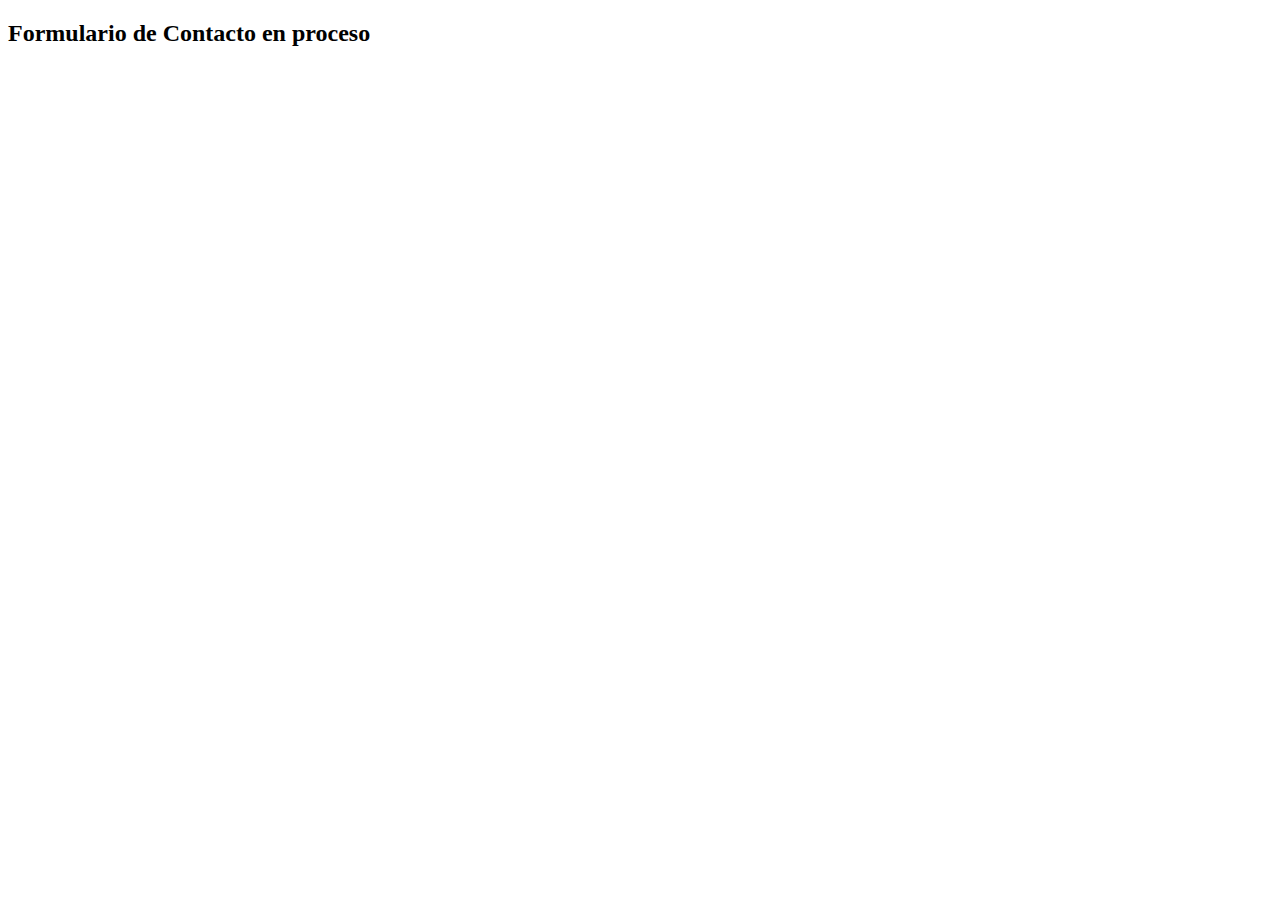
==== componetes/fomularioDeContacto/deContacto.html @ 9f183979 "primer commit de formulario de contacto" ====
<!DOCTYPE html>
<html lang="en">
<head>
    <meta charset="UTF-8">
    <meta name="viewport" content="width=device-width, initial-scale=1.0">
    <title>Document</title>
</head>
<body>
    
    <h2>Formulario de Contacto en proceso</h2>

</body>
</html>
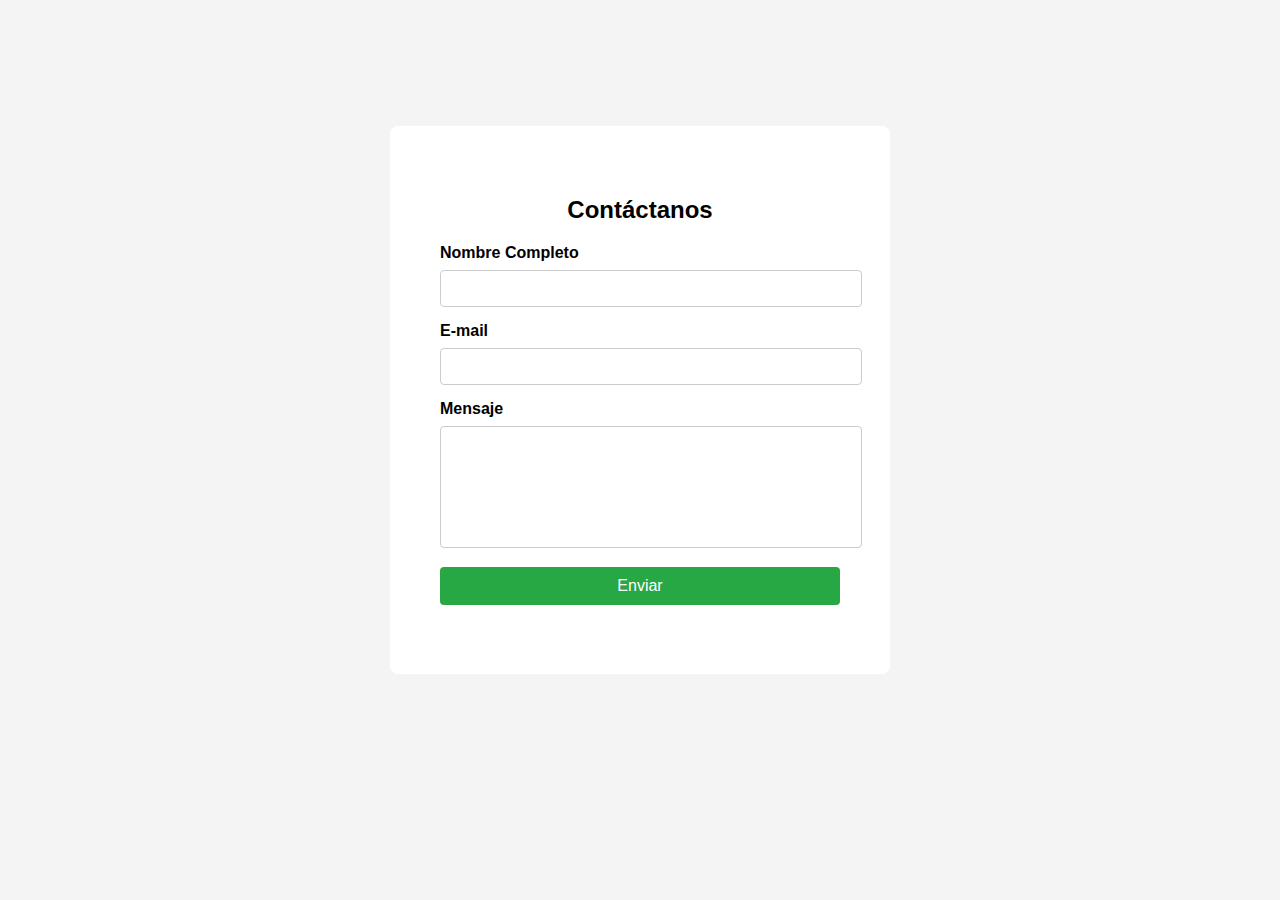
==== commit 510d2d05: "Formulario de Contacto terminado 1.0" ====
--- a/componetes/fomularioDeContacto/deContacto.html
+++ b/componetes/fomularioDeContacto/deContacto.html
@@ -4,10 +4,25 @@
     <meta charset="UTF-8">
     <meta name="viewport" content="width=device-width, initial-scale=1.0">
     <title>Document</title>
+
+    <link rel="stylesheet" href="deContacto.css">
+
 </head>
 <body>
     
-    <h2>Formulario de Contacto en proceso</h2>
+    <form class="contact-form">
+        <h2>Contáctanos</h2>
+        <label for="name">Nombre Completo</label>
+        <input type="text" id="name" name="name" required>
+
+        <label for="email">E-mail</label>
+        <input type="email" id="email" name="email" required>
+
+        <label for="message">Mensaje</label>
+        <textarea id="message" name="message" required></textarea>
+
+        <button type="submit">Enviar</button>
+    </form>
 
 </body>
 </html>--- a/componetes/fomularioDeContacto/deContacto.css
+++ b/componetes/fomularioDeContacto/deContacto.css
@@ -0,0 +1,59 @@
+body {
+display: flex;
+justify-content: center;
+align-items: center;
+margin: 0;
+font-family: Arial, sans-serif;
+background-color: #f4f4f4;
+height: 50rem;
+}
+
+.contact-form {
+background-color: #fff;
+padding: 50px;
+border-radius: 8px;
+width: 100%;
+max-width: 400px;
+height: 28rem;
+}
+
+.contact-form h2 {
+text-align: center;
+margin-bottom: 20px;
+font-size: 24px;
+}
+
+.contact-form label {
+display: block;
+margin-bottom: 8px;
+font-weight: bold;
+}
+
+.contact-form input,
+.contact-form textarea {
+width: 100%;
+padding: 10px;
+margin-bottom: 15px;
+border: 1px solid #ccc;
+border-radius: 4px;
+}
+
+.contact-form textarea {
+height: 100px;
+resize: none;
+}
+
+.contact-form button {
+width: 100%;
+padding: 10px;
+background-color: #28a745;
+border: none;
+border-radius: 4px;
+color: #fff;
+font-size: 16px;
+cursor: pointer;
+}
+
+.contact-form button:hover {
+background-color: #218838;
+}